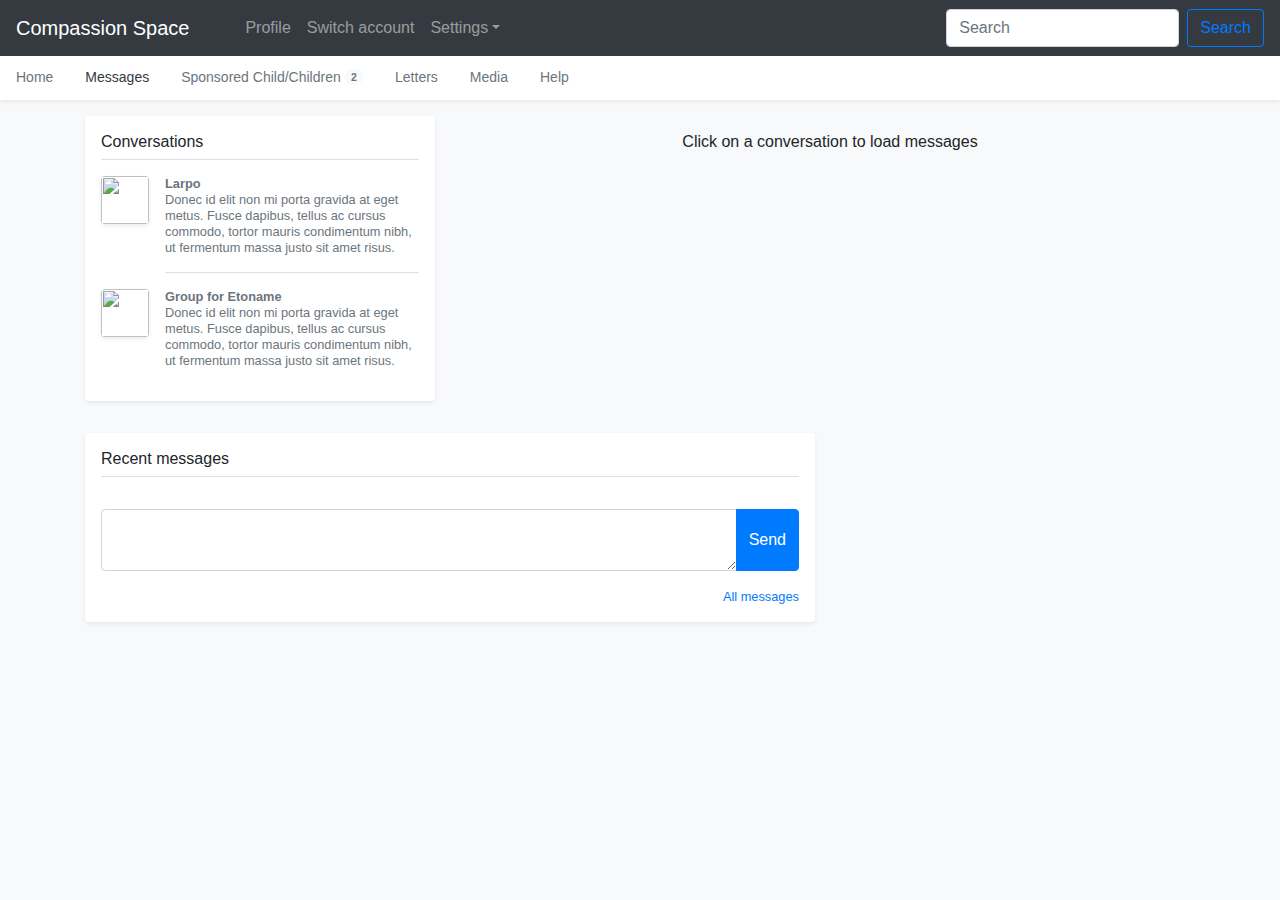
==== compassion-space-ui/index.html @ b3555178 "path fix" ====
<!doctype html>
<html lang="en">

<head>
  <meta charset="utf-8">
  <meta name="viewport" content="width=device-width, initial-scale=1, shrink-to-fit=no">
  <meta name="description" content="">
  <meta name="author" content="Mark Otto, Jacob Thornton, and Bootstrap contributors">
  <meta name="generator" content="Jekyll v4.1.1">
  <title>Compassion Space</title>

  <link rel="canonical" href="https://getbootstrap.com/docs/4.5/examples/offcanvas/">

  <!-- Bootstrap core CSS -->
  <link rel="stylesheet" href="https://stackpath.bootstrapcdn.com/bootstrap/4.5.2/css/bootstrap.min.css"
    integrity="sha384-JcKb8q3iqJ61gNV9KGb8thSsNjpSL0n8PARn9HuZOnIxN0hoP+VmmDGMN5t9UJ0Z" crossorigin="anonymous">

  <!--Bootstrap JS-->
  <script src="https://code.jquery.com/jquery-3.5.1.slim.min.js"
    integrity="sha384-DfXdz2htPH0lsSSs5nCTpuj/zy4C+OGpamoFVy38MVBnE+IbbVYUew+OrCXaRkfj"
    crossorigin="anonymous"></script>
  <script src="https://cdn.jsdelivr.net/npm/popper.js@1.16.1/dist/umd/popper.min.js"
    integrity="sha384-9/reFTGAW83EW2RDu2S0VKaIzap3H66lZH81PoYlFhbGU+6BZp6G7niu735Sk7lN"
    crossorigin="anonymous"></script>
  <script src="https://stackpath.bootstrapcdn.com/bootstrap/4.5.2/js/bootstrap.min.js"
    integrity="sha384-B4gt1jrGC7Jh4AgTPSdUtOBvfO8shuf57BaghqFfPlYxofvL8/KUEfYiJOMMV+rV"
    crossorigin="anonymous"></script>
  <style>
    .bd-placeholder-img {
      font-size: 1.125rem;
      text-anchor: middle;
      -webkit-user-select: none;
      -moz-user-select: none;
      -ms-user-select: none;
      user-select: none;
    }

    @media (min-width: 768px) {
      .bd-placeholder-img-lg {
        font-size: 3.5rem;
      }
    }
  </style>
  <!-- Custom styles for this template -->
  <link href="compassion-space.css" rel="stylesheet">
  <script src="repeater.js"></script>

</head>

<body class="bg-light">
  <nav class="navbar navbar-expand-lg fixed-top navbar-dark bg-dark">
    <a class="navbar-brand mr-auto mr-lg-0" href="#">Compassion Space</a>
    <button class="navbar-toggler p-0 border-0" type="button">
      <span class="navbar-toggler-icon"></span>
    </button>

    <div class="navbar-collapse offcanvas-collapse nav-padding" id="navbarsExampleDefault">
      <ul class="navbar-nav mr-auto">
        <li class="nav-item">
          <a class="nav-link" href="#">Profile</a>
        </li>
        <li class="nav-item">
          <a class="nav-link" href="#">Switch account</a>
        </li>
        <li class="nav-item dropdown">
          <a class="nav-link dropdown-toggle" href="#" id="dropdown01" data-toggle="dropdown" aria-haspopup="true"
            aria-expanded="false">Settings</a>
          <div class="dropdown-menu" aria-labelledby="dropdown01">
            <a class="dropdown-item" href="#">Set Notifications</a>
            <a class="dropdown-item" href="#">Another action</a>
            <a class="dropdown-item" href="#">Something else here</a>
          </div>
        </li>
      </ul>
      <form class="form-inline my-2 my-lg-0">
        <input class="form-control mr-sm-2" type="text" placeholder="Search" aria-label="Search">
        <button class="btn btn-outline-primary my-2 my-sm-0" type="submit">Search</button>
      </form>
    </div>
  </nav>

  <div class="nav-scroller bg-white shadow-sm">
    <nav class="nav nav-underline">
      <a class="nav-link" href="home.html">Home</a>
      <a class="nav-link active" href="index.html">Messages</a>
      <a class="nav-link" href="#">
        Sponsored Child/Children
        <span class="badge badge-pill bg-light align-text-bottom">2</span>
      </a>
      <a class="nav-link" href="#">Letters</a>
      <a class="nav-link" href="media.html">Media</a>
      <a class="nav-link" href="#">Help</a>
    </nav>
  </div>

  <!--Here is the main section-->
  <main role="main" class="container">
    <div class="row">
      <div class="col-md-4 container">
        <div class="my-3 p-3 bg-white rounded shadow-sm">
          <h6 class="border-bottom border-gray pb-2 mb-0">Conversations</h6>
          <div class="media text-muted pt-3" name="3">
            <img class="mr-3 rounded shadow-sm" src="../images/larpo.png" alt="" width="48"
              height="48">
            <p class="media-body pb-3 mb-0 small lh-125 border-bottom border-gray">
              <strong class="d-block text-gray-dark">Larpo</strong>
              Donec id elit non mi porta gravida at eget metus. Fusce dapibus, tellus ac cursus commodo, tortor mauris
              condimentum nibh, ut fermentum massa justo sit amet risus.
            </p>
          </div>
          <div class="media text-muted pt-3" name = "1">
            <img class="mr-3 rounded shadow-sm" src="../images/etoname.png" alt="" width="48"
              height="48">
            <p class="media-body pb-3 mb-0 small lh-125 border-gray">
              <strong class="d-block text-gray-dark">Group for Etoname</strong>
              Donec id elit non mi porta gravida at eget metus. Fusce dapibus, tellus ac cursus commodo, tortor mauris
              condimentum nibh, ut fermentum massa justo sit amet risus.
            </p>
          </div>
        </div>
      </div>

      <div class="col-md-8 placeholder-container"><h6 class="placeholder text-center" style="padding-top: 2em;">Click on a conversation to load messages</h6></div>
      
      <div class="col-md-8 container-sub">
        <div class="my-3 p-3 bg-white rounded shadow-sm">
          <div class="border-bottom border-gray">
            <h6 class="">Recent messages</h6>
          </div>
          <div class="message-container"><div class="text-center">
          </div></div>
          <div class="input-group">
            <textarea class="form-control message" aria-label="With textarea"></textarea>
            <div class="input-group-append">
              <button type="button" class="btn btn-primary btn-md send">Send</button>
            </div>
          </div>
                      <small class="d-block text-right mt-3">
              <a href="#">All messages</a>
            </small>
        </div>
      </div>
    </div>
  </main>
  <script src="https://ajax.googleapis.com/ajax/libs/jquery/3.5.1/jquery.min.js"></script>
  <script src="../assets/dist/js/bootstrap.bundle.min.js"></script>
  <script src="compassion-space.js"></script>
</body>

</html>
---- compassion-space-ui/compassion-space.css ----
html,
body {
  overflow-x: hidden; /* Prevent scroll on narrow devices */
}

body {
  padding-top: 56px;
}

@media (max-width: 991.98px) {
  .offcanvas-collapse {
    position: fixed;
    top: 56px; /* Height of navbar */
    bottom: 0;
    left: 100%;
    width: 100%;
    padding-right: 1rem;
    padding-left: 1rem;
    overflow-y: auto;
    visibility: hidden;
    background-color: #343a40;
    transition: visibility .3s ease-in-out, -webkit-transform .3s ease-in-out;
    transition: transform .3s ease-in-out, visibility .3s ease-in-out;
    transition: transform .3s ease-in-out, visibility .3s ease-in-out, -webkit-transform .3s ease-in-out;
  }
  .offcanvas-collapse.open {
    visibility: visible;
    -webkit-transform: translateX(-100%);
    transform: translateX(-100%);
  }
}

.nav-scroller {
  position: relative;
  z-index: 2;
  height: 2.75rem;
  overflow-y: hidden;
}

.nav-scroller .nav {
  display: -ms-flexbox;
  display: flex;
  -ms-flex-wrap: nowrap;
  flex-wrap: nowrap;
  padding-bottom: 1rem;
  margin-top: -1px;
  overflow-x: auto;
  color: rgba(255, 255, 255, .75);
  text-align: center;
  white-space: nowrap;
  -webkit-overflow-scrolling: touch;
}

.nav-underline .nav-link {
  padding-top: .75rem;
  padding-bottom: .75rem;
  font-size: .875rem;
  color: #6c757d;
}

.nav-underline .nav-link:hover {
  color: #007bff;
}

.nav-underline .active {
  font-weight: 500;
  color: #343a40;
}

.text-white-50 { color: rgba(255, 255, 255, .5); }

.bg-purple { background-color: #6f42c1; }

.bg-compblue { background-color: #1874CD;}

.lh-100 { line-height: 1; }
.lh-125 { line-height: 1.25; }
.lh-150 { line-height: 1.5; }
.nav-padding { padding-left: 3em; }
.message-container { padding-bottom: 2em;}
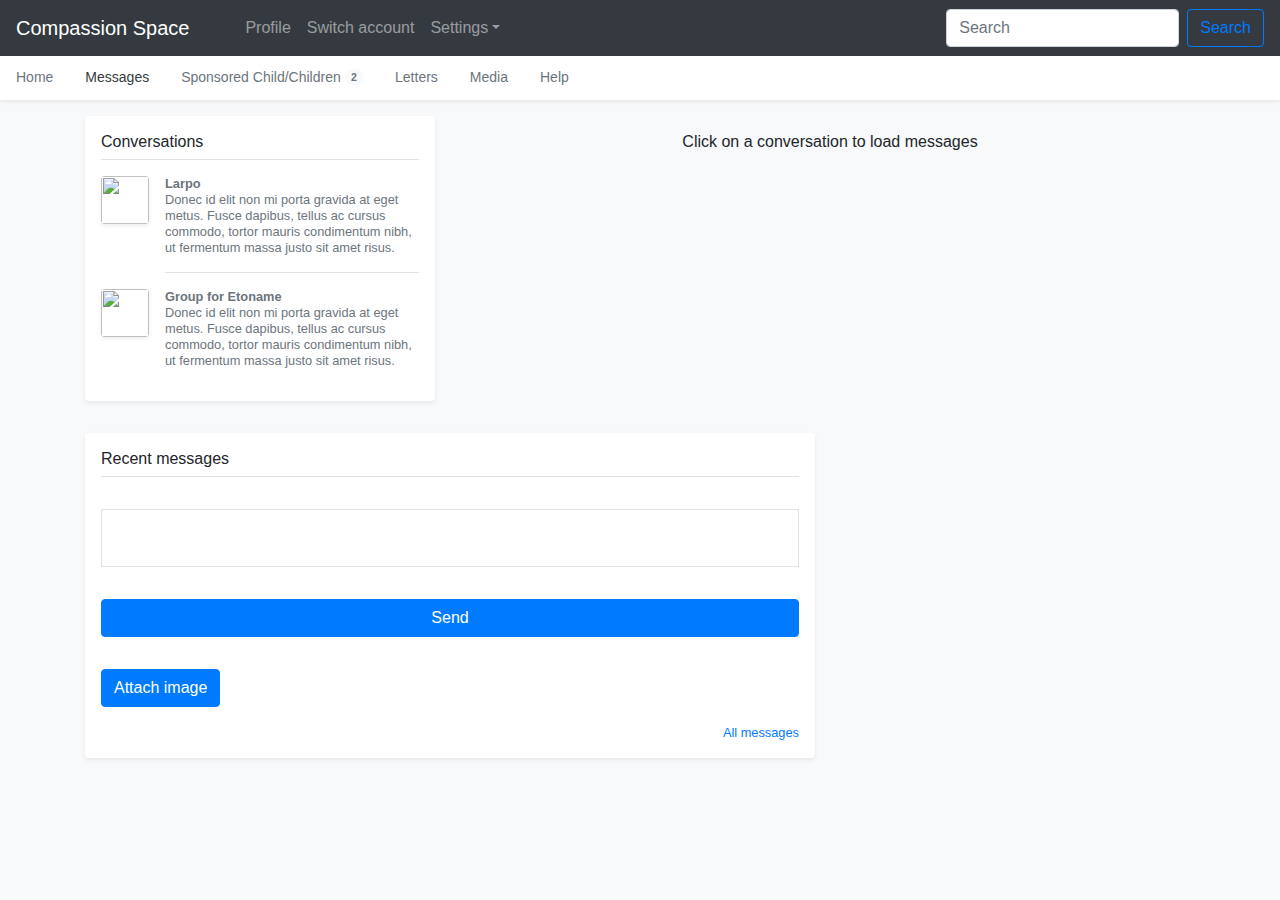
==== commit 0516ff76: "fixes for image paths" ====
--- a/compassion-space-ui/index.html
+++ b/compassion-space-ui/index.html
@@ -14,6 +14,16 @@
   <!-- Bootstrap core CSS -->
   <link rel="stylesheet" href="https://stackpath.bootstrapcdn.com/bootstrap/4.5.2/css/bootstrap.min.css"
     integrity="sha384-JcKb8q3iqJ61gNV9KGb8thSsNjpSL0n8PARn9HuZOnIxN0hoP+VmmDGMN5t9UJ0Z" crossorigin="anonymous">
+
+    <!-- Font Awesome -->
+  <link rel="stylesheet" href="https://cdnjs.cloudflare.com/ajax/libs/font-awesome/4.7.0/css/font-awesome.min.css">
+  <link href="../font-awesome/css/all.css" rel="stylesheet">
+  <link href="../font-awesome/css/solid.min.css" rel="stylesheet">
+  <link href="../font-awesome/css/fontawesome.css" rel="stylesheet">
+
+
+
+
 
   <!--Bootstrap JS-->
   <script src="https://code.jquery.com/jquery-3.5.1.slim.min.js"
@@ -87,7 +97,7 @@
         Sponsored Child/Children
         <span class="badge badge-pill bg-light align-text-bottom">2</span>
       </a>
-      <a class="nav-link" href="#">Letters</a>
+      <a class="nav-link" href="letters.html">Letters</a>
       <a class="nav-link" href="media.html">Media</a>
       <a class="nav-link" href="#">Help</a>
     </nav>
@@ -129,12 +139,39 @@
           </div>
           <div class="message-container"><div class="text-center">
           </div></div>
-          <div class="input-group">
-            <textarea class="form-control message" aria-label="With textarea"></textarea>
-            <div class="input-group-append">
-              <button type="button" class="btn btn-primary btn-md send">Send</button>
-            </div>
-          </div>
+
+          <div class="text-container" style="padding-bottom:2em;">
+            <div contentEditable="true" class="message-area border border-gray" style="width:100%; padding:1em"></div>
+          </div> 
+          <button type="button" class="btn btn-primary btn-md send" style="width: 100%; margin-bottom:2em;">Send</button>     
+          <br>
+         <!-- Button trigger modal -->
+<button type="button" class="btn btn-primary" data-toggle="modal" data-target="#exampleModal">
+  Attach image
+</button>
+
+<!-- Modal -->
+<div class="modal fade" id="exampleModal" tabindex="-1" role="dialog" aria-labelledby="exampleModalLabel" aria-hidden="true">
+  <div class="modal-dialog" role="document">
+    <div class="modal-content">
+      <div class="modal-header">
+        <h5 class="modal-title" id="exampleModalLabel">Upload image</h5>
+        <button type="button" class="close" data-dismiss="modal" aria-label="Close">
+          <span aria-hidden="true">&times;</span>
+        </button>
+      </div>
+      <div class="modal-body">
+        <div class="file-upload-wrapper">
+          <input type="file" id="input-file-now" class="file-upload" />
+        </div>
+      </div>
+      <div class="modal-footer">
+        <button type="button" class="btn btn-secondary" data-dismiss="modal">Close</button>
+        <button type="button" class="btn btn-primary post">Post image</button>
+      </div>
+    </div>
+  </div>
+</div>
                       <small class="d-block text-right mt-3">
               <a href="#">All messages</a>
             </small>
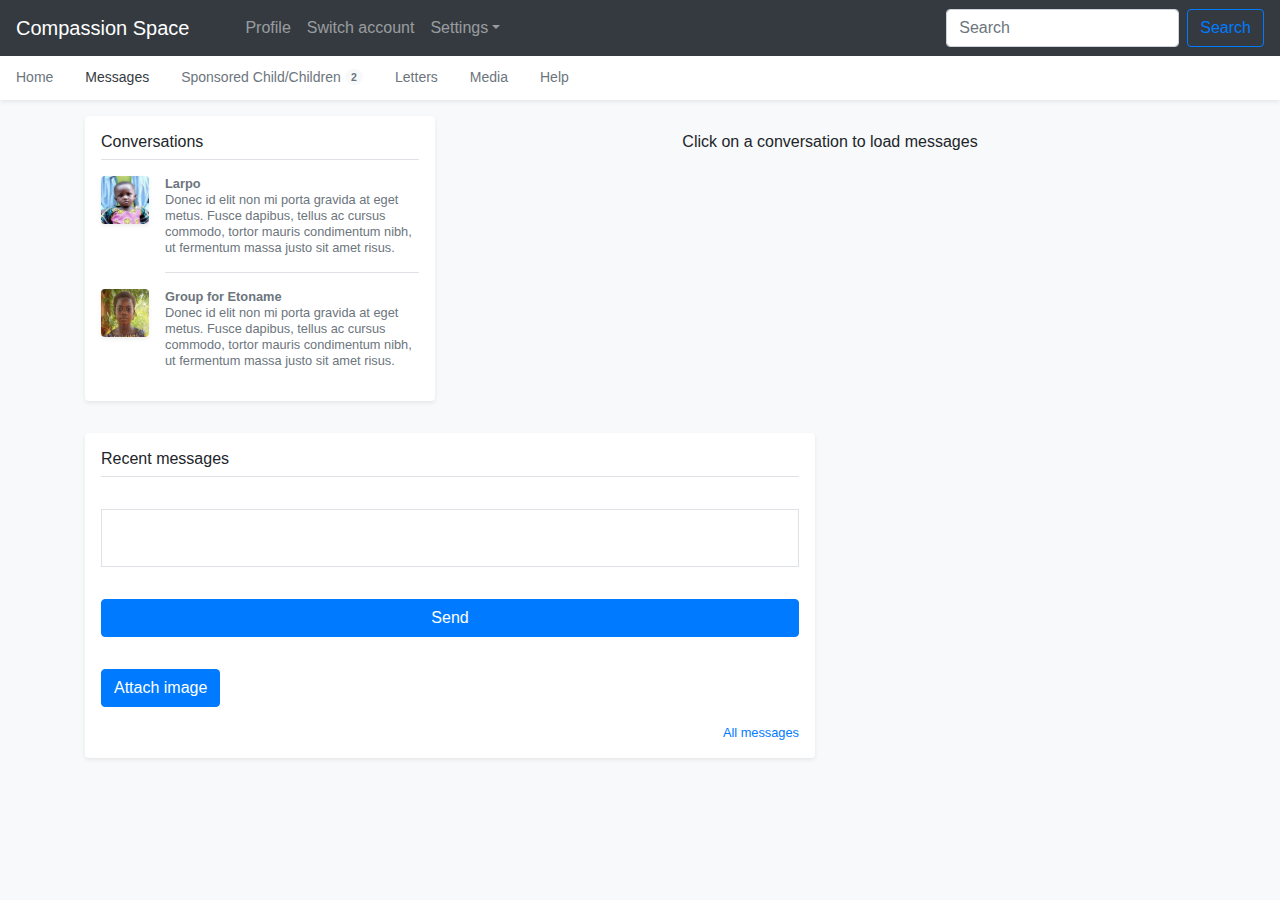
==== commit 0f0ebbae: "Merge branch 'main' of https://github.com/compassion-technology/expert-train into main" ====
--- a/compassion-space-ui/index.html
+++ b/compassion-space-ui/index.html
@@ -17,9 +17,9 @@
 
     <!-- Font Awesome -->
   <link rel="stylesheet" href="https://cdnjs.cloudflare.com/ajax/libs/font-awesome/4.7.0/css/font-awesome.min.css">
-  <link href="../font-awesome/css/all.css" rel="stylesheet">
-  <link href="../font-awesome/css/solid.min.css" rel="stylesheet">
-  <link href="../font-awesome/css/fontawesome.css" rel="stylesheet">
+  <link href="../compassion-space-ui/font-awesome/css/all.css" rel="stylesheet">
+  <link href="../compassion-space-ui/font-awesome/css/solid.min.css" rel="stylesheet">
+  <link href="../compassion-space-ui/font-awesome/css/fontawesome.css" rel="stylesheet">
 
 
 
@@ -110,7 +110,7 @@
         <div class="my-3 p-3 bg-white rounded shadow-sm">
           <h6 class="border-bottom border-gray pb-2 mb-0">Conversations</h6>
           <div class="media text-muted pt-3" name="3">
-            <img class="mr-3 rounded shadow-sm" src="../images/larpo.png" alt="" width="48"
+            <img class="mr-3 rounded shadow-sm" src="../compassion-space-ui/images/larpo.png" alt="" width="48"
               height="48">
             <p class="media-body pb-3 mb-0 small lh-125 border-bottom border-gray">
               <strong class="d-block text-gray-dark">Larpo</strong>
@@ -119,7 +119,7 @@
             </p>
           </div>
           <div class="media text-muted pt-3" name = "1">
-            <img class="mr-3 rounded shadow-sm" src="../images/etoname.png" alt="" width="48"
+            <img class="mr-3 rounded shadow-sm" src="../compassion-space-ui/images/etoname.png" alt="" width="48"
               height="48">
             <p class="media-body pb-3 mb-0 small lh-125 border-gray">
               <strong class="d-block text-gray-dark">Group for Etoname</strong>
--- a/compassion-space-ui/font-awesome/css/solid.min.css
+++ b/compassion-space-ui/font-awesome/css/solid.min.css
@@ -0,0 +1,5 @@
+/*!
+ * Font Awesome Free 5.15.0 by @fontawesome - https://fontawesome.com
+ * License - https://fontawesome.com/license/free (Icons: CC BY 4.0, Fonts: SIL OFL 1.1, Code: MIT License)
+ */
+@font-face{font-family:"Font Awesome 5 Free";font-style:normal;font-weight:900;font-display:block;src:url(../webfonts/fa-solid-900.eot);src:url(../webfonts/fa-solid-900.eot?#iefix) format("embedded-opentype"),url(../webfonts/fa-solid-900.woff2) format("woff2"),url(../webfonts/fa-solid-900.woff) format("woff"),url(../webfonts/fa-solid-900.ttf) format("truetype"),url(../webfonts/fa-solid-900.svg#fontawesome) format("svg")}.fa,.fas{font-family:"Font Awesome 5 Free";font-weight:900}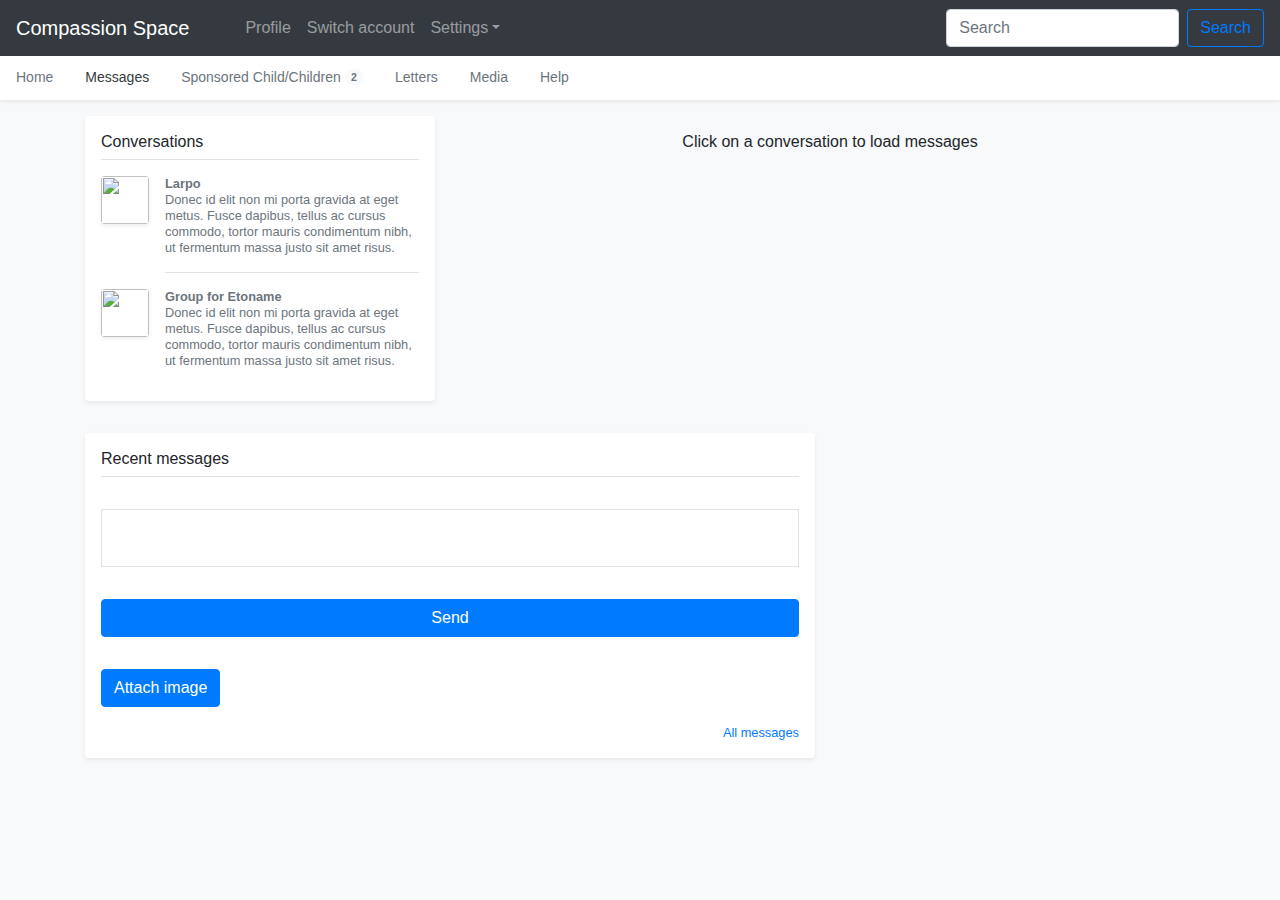
==== commit 1265c43a: "Merge pull request #5 from compassion-technology/edt/images-fix" ====
--- a/compassion-space-ui/index.html
+++ b/compassion-space-ui/index.html
@@ -17,9 +17,9 @@
 
     <!-- Font Awesome -->
   <link rel="stylesheet" href="https://cdnjs.cloudflare.com/ajax/libs/font-awesome/4.7.0/css/font-awesome.min.css">
-  <link href="../compassion-space-ui/font-awesome/css/all.css" rel="stylesheet">
-  <link href="../compassion-space-ui/font-awesome/css/solid.min.css" rel="stylesheet">
-  <link href="../compassion-space-ui/font-awesome/css/fontawesome.css" rel="stylesheet">
+  <link href="../font-awesome/css/all.css" rel="stylesheet">
+  <link href="../font-awesome/css/solid.min.css" rel="stylesheet">
+  <link href="../font-awesome/css/fontawesome.css" rel="stylesheet">
 
 
 
@@ -110,7 +110,7 @@
         <div class="my-3 p-3 bg-white rounded shadow-sm">
           <h6 class="border-bottom border-gray pb-2 mb-0">Conversations</h6>
           <div class="media text-muted pt-3" name="3">
-            <img class="mr-3 rounded shadow-sm" src="../compassion-space-ui/images/larpo.png" alt="" width="48"
+            <img class="mr-3 rounded shadow-sm" src="../images/larpo.png" alt="" width="48"
               height="48">
             <p class="media-body pb-3 mb-0 small lh-125 border-bottom border-gray">
               <strong class="d-block text-gray-dark">Larpo</strong>
@@ -119,7 +119,7 @@
             </p>
           </div>
           <div class="media text-muted pt-3" name = "1">
-            <img class="mr-3 rounded shadow-sm" src="../compassion-space-ui/images/etoname.png" alt="" width="48"
+            <img class="mr-3 rounded shadow-sm" src="../images/etoname.png" alt="" width="48"
               height="48">
             <p class="media-body pb-3 mb-0 small lh-125 border-gray">
               <strong class="d-block text-gray-dark">Group for Etoname</strong>
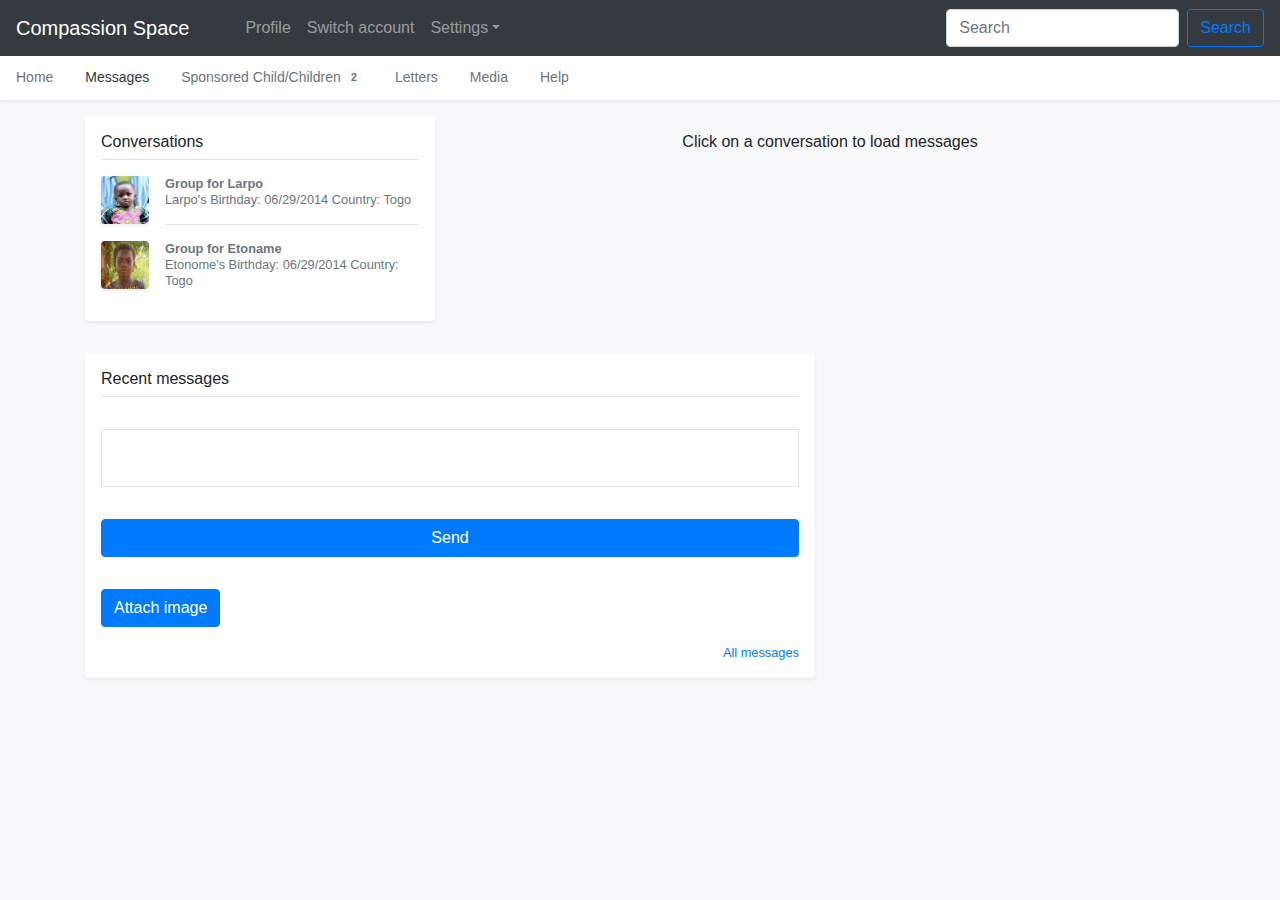
==== commit 20fbe006: "just more changes" ====
--- a/compassion-space-ui/index.html
+++ b/compassion-space-ui/index.html
@@ -109,22 +109,22 @@
       <div class="col-md-4 container">
         <div class="my-3 p-3 bg-white rounded shadow-sm">
           <h6 class="border-bottom border-gray pb-2 mb-0">Conversations</h6>
-          <div class="media text-muted pt-3" name="3">
-            <img class="mr-3 rounded shadow-sm" src="../images/larpo.png" alt="" width="48"
+          <div class="media text-muted pt-3" id="123">
+            <img class="mr-3 rounded shadow-sm" src="../compassion-space-ui/images/larpo.png" alt="" width="48"
               height="48">
             <p class="media-body pb-3 mb-0 small lh-125 border-bottom border-gray">
-              <strong class="d-block text-gray-dark">Larpo</strong>
-              Donec id elit non mi porta gravida at eget metus. Fusce dapibus, tellus ac cursus commodo, tortor mauris
-              condimentum nibh, ut fermentum massa justo sit amet risus.
+              <strong class="d-block text-gray-dark">Group for Larpo</strong>
+              Larpo's Birthday: 06/29/2014
+              Country: Togo
             </p>
           </div>
-          <div class="media text-muted pt-3" name = "1">
-            <img class="mr-3 rounded shadow-sm" src="../images/etoname.png" alt="" width="48"
+          <div class="media text-muted pt-3" id= "456">
+            <img class="mr-3 rounded shadow-sm" src="../compassion-space-ui/images/etoname.png" alt="" width="48"
               height="48">
             <p class="media-body pb-3 mb-0 small lh-125 border-gray">
               <strong class="d-block text-gray-dark">Group for Etoname</strong>
-              Donec id elit non mi porta gravida at eget metus. Fusce dapibus, tellus ac cursus commodo, tortor mauris
-              condimentum nibh, ut fermentum massa justo sit amet risus.
+              Etonome's Birthday: 06/29/2014
+              Country: Togo
             </p>
           </div>
         </div>
@@ -141,7 +141,7 @@
           </div></div>
 
           <div class="text-container" style="padding-bottom:2em;">
-            <div contentEditable="true" class="message-area border border-gray" style="width:100%; padding:1em"></div>
+            <div contentEditable="true" id="message-area" class="message-area border border-gray" style="width:100%; padding:1em"></div>
           </div> 
           <button type="button" class="btn btn-primary btn-md send" style="width: 100%; margin-bottom:2em;">Send</button>     
           <br>
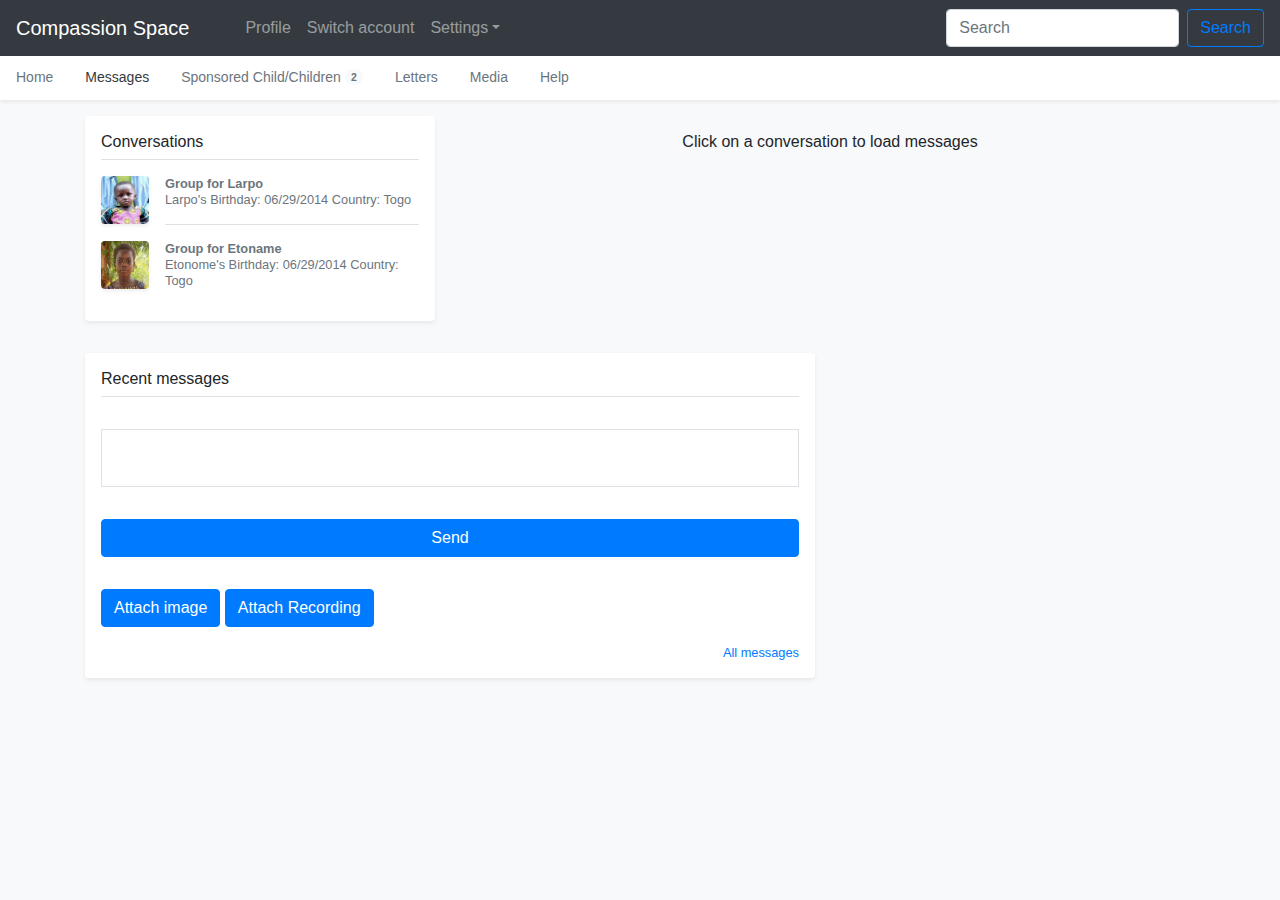
==== commit c366db8e: "adding recorder" ====
--- a/compassion-space-ui/index.html
+++ b/compassion-space-ui/index.html
@@ -146,16 +146,19 @@
           <button type="button" class="btn btn-primary btn-md send" style="width: 100%; margin-bottom:2em;">Send</button>     
           <br>
          <!-- Button trigger modal -->
-<button type="button" class="btn btn-primary" data-toggle="modal" data-target="#exampleModal">
+<button type="button" class="btn btn-primary" data-toggle="modal" data-target="#imageModal">
   Attach image
 </button>
+<button type="button" class="btn btn-primary" data-toggle="modal" data-target="#recordModal">
+  Attach Recording
+</button>
 
 <!-- Modal -->
-<div class="modal fade" id="exampleModal" tabindex="-1" role="dialog" aria-labelledby="exampleModalLabel" aria-hidden="true">
+<div class="modal fade" id="imageModal" tabindex="-1" role="dialog" aria-labelledby="imageModalLabel" aria-hidden="true">
   <div class="modal-dialog" role="document">
     <div class="modal-content">
       <div class="modal-header">
-        <h5 class="modal-title" id="exampleModalLabel">Upload image</h5>
+        <h5 class="modal-title" id="imageModalLabel">Upload image</h5>
         <button type="button" class="close" data-dismiss="modal" aria-label="Close">
           <span aria-hidden="true">&times;</span>
         </button>
@@ -168,6 +171,44 @@
       <div class="modal-footer">
         <button type="button" class="btn btn-secondary" data-dismiss="modal">Close</button>
         <button type="button" class="btn btn-primary post">Post image</button>
+      </div>
+    </div>
+  </div>
+</div>
+
+<div class="modal fade" id="recordModal" role="dialog" aria-labelledby="recordModalLabel" aria-hidden="true">
+  <div class="modal-dialog" role="document">
+    <div class="modal-content">
+      <div class="modal-header">
+        <button type="button" class="close" data-dismiss="modal" aria-label="Close">
+          <span aria-hidden="true">&times;</span>
+        </button>
+      </div>
+      <div class="modal-body">
+        <div class="left">
+          <div id="startButton" class="recButton btn btn-primary">
+            Start
+          </div>
+          <h5 style="text-align: center;">Preview</h5>
+          <video id="preview" width="200" height="200" autoplay muted></video>
+        </div>
+        <div class="right">
+          <div id="stopButton" class="recButton btn btn-primary">
+            Stop
+          </div>
+          <h5 style="text-align: center;">Recording</h5>
+          <video id="recording" width="200" height="200" controls></video>
+          <a id="downloadButton" class="recButton btn btn-primary">
+            Download
+          </a>
+        </div>
+        <div class="bottom">
+          <pre id="log"></pre>
+        </div>
+      </div>
+      <div class="modal-footer">
+        <button type="button" class="btn btn-secondary" data-dismiss="modal">Close</button>
+        <button type="button" class="btn btn-primary post">Post recording</button>
       </div>
     </div>
   </div>
--- a/compassion-space-ui/compassion-space.css
+++ b/compassion-space-ui/compassion-space.css
@@ -77,4 +77,35 @@
 .lh-125 { line-height: 1.25; }
 .lh-150 { line-height: 1.5; }
 .nav-padding { padding-left: 3em; }
-.message-container { padding-bottom: 2em;}+.message-container { padding-bottom: 2em;}
+
+video {
+  margin-top: 2px;
+  border: 1px solid black;
+}
+.recButton {
+  cursor: pointer;
+  display: block;
+  width: 200px;
+  padding-top: 2px;
+  padding-bottom: 4px;
+  text-align: center;
+}
+.left {
+  margin-right: 5px;
+  float: left;
+  width: 200px;
+  padding: 0px;
+}
+
+.right {
+  margin-left: 5px;
+  float: right;
+  width: 200px;
+  padding: 0px;
+}
+
+.bottom {
+  clear: both;
+  padding-top: 10px;
+}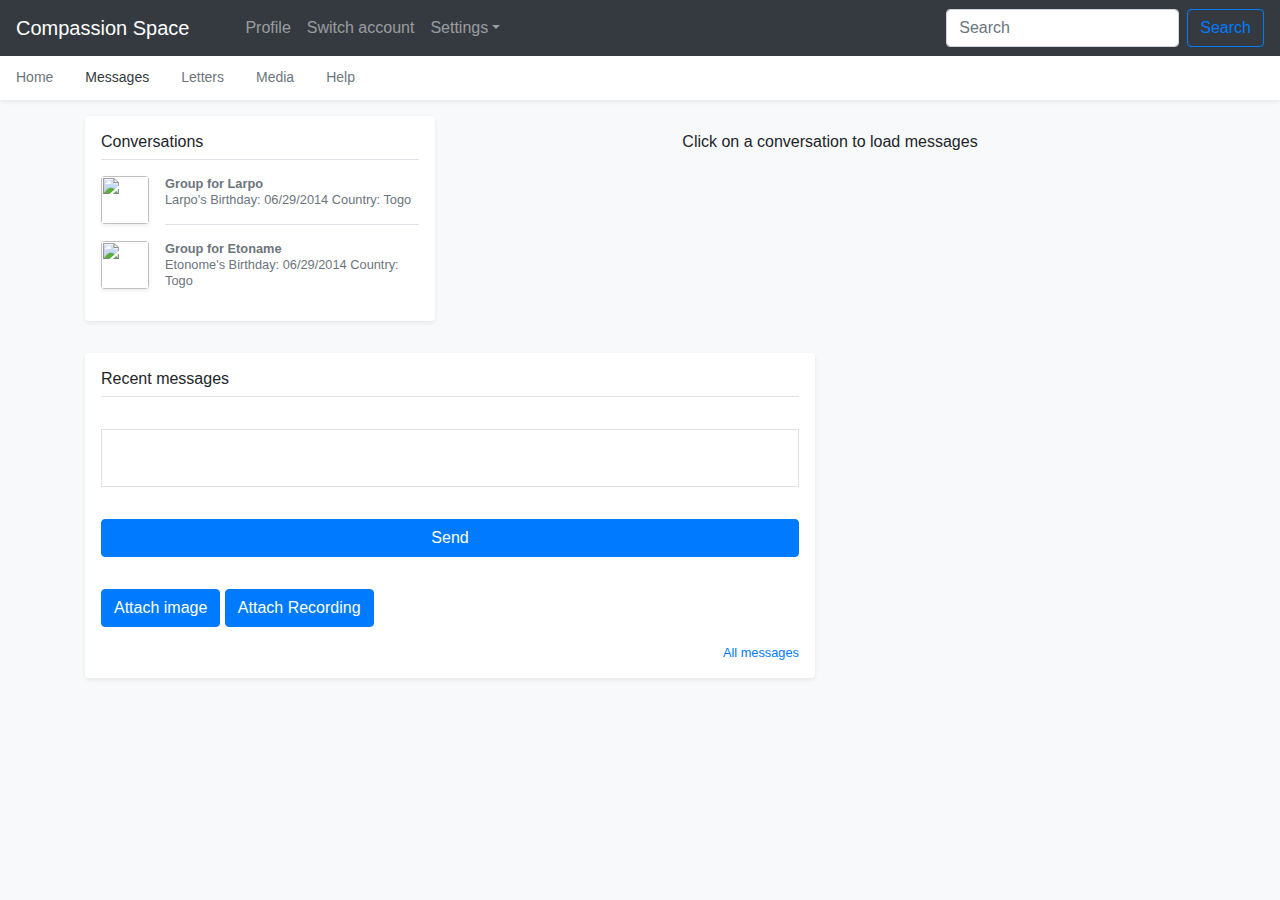
==== commit 10438eeb: "test" ====
--- a/compassion-space-ui/index.html
+++ b/compassion-space-ui/index.html
@@ -76,9 +76,8 @@
           <a class="nav-link dropdown-toggle" href="#" id="dropdown01" data-toggle="dropdown" aria-haspopup="true"
             aria-expanded="false">Settings</a>
           <div class="dropdown-menu" aria-labelledby="dropdown01">
-            <a class="dropdown-item" href="#">Set Notifications</a>
-            <a class="dropdown-item" href="#">Another action</a>
-            <a class="dropdown-item" href="#">Something else here</a>
+            <a id="beneficiary" class="dropdown-item view" href="#">Beneficiary View</a>
+            <a id="sponsor" class="dropdown-item view" href="#">Sponsor View</a>
           </div>
         </li>
       </ul>
@@ -93,10 +92,6 @@
     <nav class="nav nav-underline">
       <a class="nav-link" href="home.html">Home</a>
       <a class="nav-link active" href="index.html">Messages</a>
-      <a class="nav-link" href="#">
-        Sponsored Child/Children
-        <span class="badge badge-pill bg-light align-text-bottom">2</span>
-      </a>
       <a class="nav-link" href="letters.html">Letters</a>
       <a class="nav-link" href="media.html">Media</a>
       <a class="nav-link" href="#">Help</a>
@@ -109,19 +104,19 @@
       <div class="col-md-4 container">
         <div class="my-3 p-3 bg-white rounded shadow-sm">
           <h6 class="border-bottom border-gray pb-2 mb-0">Conversations</h6>
-          <div class="media text-muted pt-3" id="123">
-            <img class="mr-3 rounded shadow-sm" src="../compassion-space-ui/images/larpo.png" alt="" width="48"
+          <div class="media text-muted pt-3" id="1">
+            <img class="mr-3 rounded shadow-sm" src="https://us.123rf.com/450wm/borgogniels/borgogniels1802/borgogniels180200002/95510792-little-native-african-boy-standing-outdoors-under-the-rain.jpg?ver=6" alt="" width="48"
               height="48">
-            <p class="media-body pb-3 mb-0 small lh-125 border-bottom border-gray">
+            <p class="media-body pb-3 mb-0 small lh-125 border-bottom border-gray larpo">
               <strong class="d-block text-gray-dark">Group for Larpo</strong>
               Larpo's Birthday: 06/29/2014
               Country: Togo
             </p>
           </div>
           <div class="media text-muted pt-3" id= "456">
-            <img class="mr-3 rounded shadow-sm" src="../compassion-space-ui/images/etoname.png" alt="" width="48"
+            <img class="mr-3 rounded shadow-sm" src="https://everything-voluntary.com/wp-content/uploads/2018/11/africankid.jpg" alt="" width="48"
               height="48">
-            <p class="media-body pb-3 mb-0 small lh-125 border-gray">
+            <p class="media-body pb-3 mb-0 small lh-125 border-gray etonome">
               <strong class="d-block text-gray-dark">Group for Etoname</strong>
               Etonome's Birthday: 06/29/2014
               Country: Togo
@@ -152,6 +147,7 @@
 <button type="button" class="btn btn-primary" data-toggle="modal" data-target="#recordModal">
   Attach Recording
 </button>
+<div id="imgTest"></div>
 
 <!-- Modal -->
 <div class="modal fade" id="imageModal" tabindex="-1" role="dialog" aria-labelledby="imageModalLabel" aria-hidden="true">
--- a/compassion-space-ui/compassion-space.css
+++ b/compassion-space-ui/compassion-space.css
@@ -108,4 +108,7 @@
 .bottom {
   clear: both;
   padding-top: 10px;
+}
+.highlight {
+  color:black;
 }